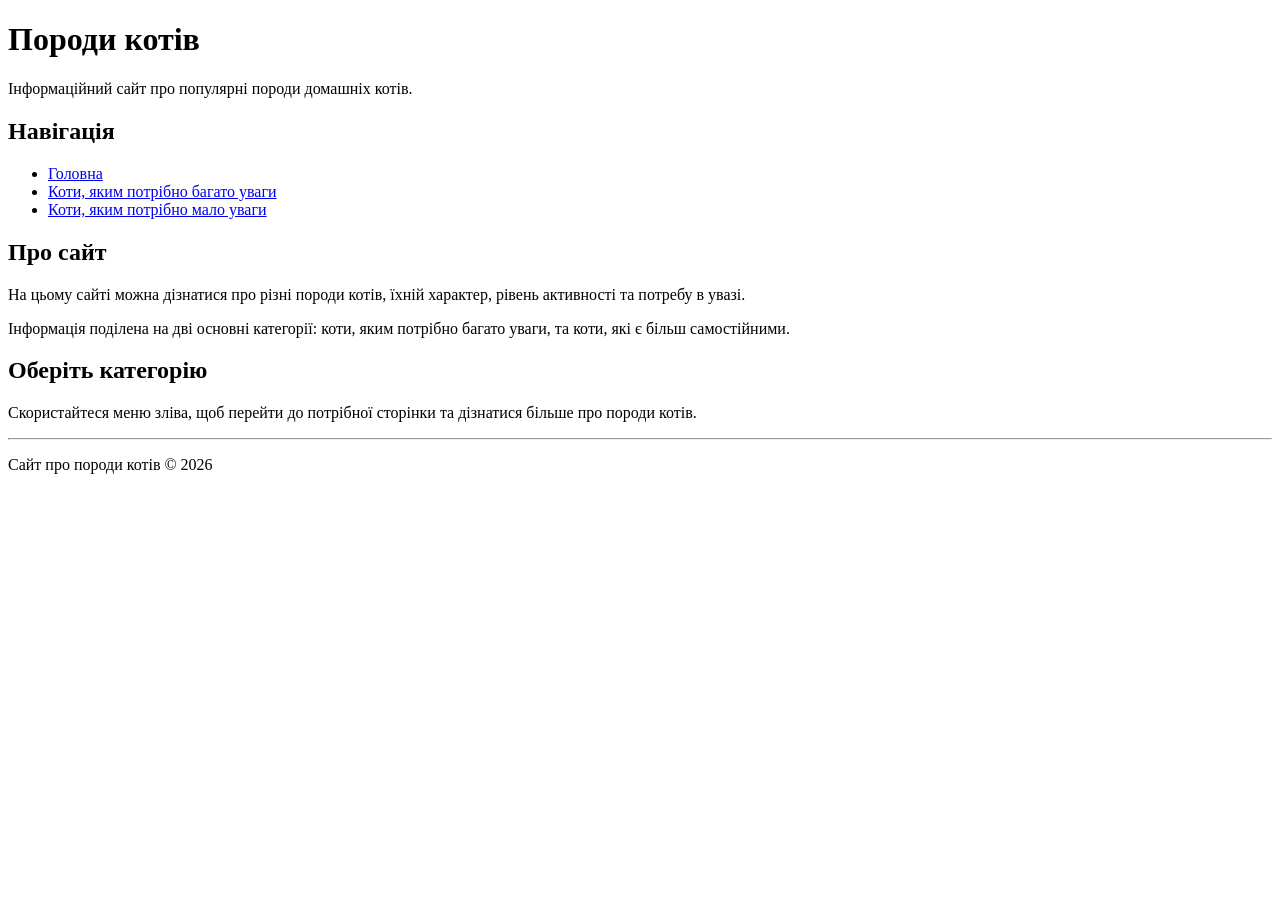
==== index.html @ 2200c837 "Initial commit" ====
<!DOCTYPE html>
<html lang="uk">

<head>
    <meta charset="UTF-8">
    <title>Породи котів</title>
</head>

<body>

    <!-- Верхній колонтитул -->
    <div id="header">

        <h1>Породи котів</h1>

        <p>
            Інформаційний сайт про популярні породи домашніх котів.
        </p>

    </div>

    <!-- Основна область сторінки -->
    <div id="page">

        <!-- Бокова колонка -->
        <div id="sidebar">

            <h2>Навігація</h2>

            <ul>
                <li>
                    <a href="index.html">Головна</a>
                </li>

                <li>
                    <a href="high-attention.html">
                        Коти, яким потрібно багато уваги
                    </a>
                </li>

                <li>
                    <a href="low-attention.html">
                        Коти, яким потрібно мало уваги
                    </a>
                </li>
            </ul>

        </div>

        <!-- Основний вміст -->
        <div id="content">

            <h2>Про сайт</h2>

            <p>
                На цьому сайті можна дізнатися про різні породи котів,
                їхній характер, рівень активності та потребу в увазі.
            </p>

            <p>
                Інформація поділена на дві основні категорії:
                коти, яким потрібно багато уваги, та коти,
                які є більш самостійними.
            </p>

            <h2>Оберіть категорію</h2>

            <p>
                Скористайтеся меню зліва, щоб перейти до потрібної
                сторінки та дізнатися більше про породи котів.
            </p>

        </div>

    </div>

    <!-- Нижній колонтитул -->
    <div id="footer">

        <hr>

        <p>
            Сайт про породи котів &copy; 2026
        </p>

    </div>

</body>

</html>
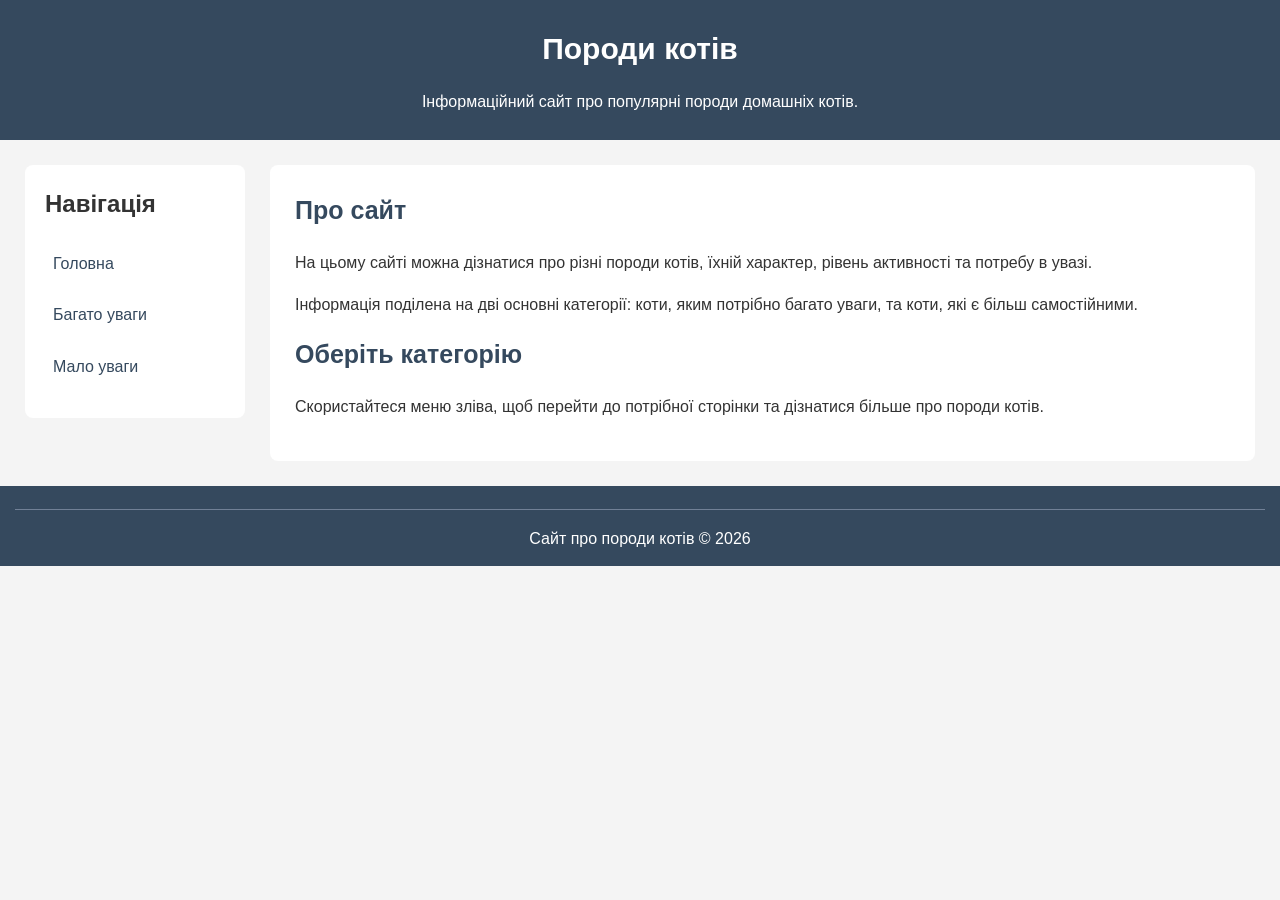
==== commit 562bedc2: "lab-4-changes added style.css file added css classes and linked style.css to html files" ====
--- a/index.html
+++ b/index.html
@@ -1,46 +1,50 @@
+
 <!DOCTYPE html>
 <html lang="uk">
 
 <head>
     <meta charset="UTF-8">
     <title>Породи котів</title>
+    <link rel="stylesheet" href="style.css">
 </head>
 
-<body>
+<body class="page-body">
 
     <!-- Верхній колонтитул -->
-    <div id="header">
+    <div id="header" class="header">
 
-        <h1>Породи котів</h1>
+        <h1 class="header-title">Породи котів</h1>
 
-        <p>
+        <p class="header-description">
             Інформаційний сайт про популярні породи домашніх котів.
         </p>
 
     </div>
 
     <!-- Основна область сторінки -->
-    <div id="page">
+    <div id="page" class="page-layout">
 
         <!-- Бокова колонка -->
-        <div id="sidebar">
+        <div id="sidebar" class="sidebar">
 
-            <h2>Навігація</h2>
+            <h2 class="sidebar-title">Навігація</h2>
 
-            <ul>
-                <li>
-                    <a href="index.html">Головна</a>
-                </li>
-
-                <li>
-                    <a href="high-attention.html">
-                        Коти, яким потрібно багато уваги
+            <ul class="nav-list">
+                <li class="nav-item">
+                    <a class="nav-link" href="index.html">
+                        Головна
                     </a>
                 </li>
 
-                <li>
-                    <a href="low-attention.html">
-                        Коти, яким потрібно мало уваги
+                <li class="nav-item">
+                    <a class="nav-link" href="high-attention.html">
+                        Багато уваги
+                    </a>
+                </li>
+
+                <li class="nav-item">
+                    <a class="nav-link" href="low-attention.html">
+                        Мало уваги
                     </a>
                 </li>
             </ul>
@@ -48,24 +52,24 @@
         </div>
 
         <!-- Основний вміст -->
-        <div id="content">
+        <div id="content" class="content">
 
-            <h2>Про сайт</h2>
+            <h2 class="cat-title">Про сайт</h2>
 
-            <p>
+            <p class="cat-description">
                 На цьому сайті можна дізнатися про різні породи котів,
                 їхній характер, рівень активності та потребу в увазі.
             </p>
 
-            <p>
+            <p class="cat-description">
                 Інформація поділена на дві основні категорії:
                 коти, яким потрібно багато уваги, та коти,
                 які є більш самостійними.
             </p>
 
-            <h2>Оберіть категорію</h2>
+            <h2 class="cat-title">Оберіть категорію</h2>
 
-            <p>
+            <p class="cat-description">
                 Скористайтеся меню зліва, щоб перейти до потрібної
                 сторінки та дізнатися більше про породи котів.
             </p>
@@ -75,11 +79,11 @@
     </div>
 
     <!-- Нижній колонтитул -->
-    <div id="footer">
+    <div id="footer" class="footer">
 
-        <hr>
+        <hr class="footer-divider">
 
-        <p>
+        <p class="footer-text">
             Сайт про породи котів &copy; 2026
         </p>
 
@@ -87,4 +91,4 @@
 
 </body>
 
-</html>+</html>
--- a/style.css
+++ b/style.css
@@ -0,0 +1,157 @@
+
+/* Загальне оформлення сторінки */
+.page-body {
+    margin: 0;
+    font-family: Arial, sans-serif;
+    background-color: #f4f4f4;
+    color: #333333;
+    line-height: 1.6;
+}
+
+/* Верхній колонтитул */
+.header {
+    background-color: #35495e;
+    color: white;
+    text-align: center;
+    padding: 25px;
+}
+
+.header-title {
+    margin: 0;
+    font-size: 30px;
+}
+
+.header-description {
+    margin-bottom: 0;
+    font-size: 16px;
+}
+
+/* Основна область сторінки */
+.page-layout {
+    display: flex;
+    align-items: flex-start;
+    gap: 25px;
+    padding: 25px;
+}
+
+/* Бокова колонка */
+.sidebar {
+    width: 220px;
+    flex-shrink: 0;
+    background-color: white;
+    padding: 20px;
+    border-radius: 8px;
+    box-sizing: border-box;
+}
+
+.sidebar-title {
+    margin-top: 0;
+}
+
+.nav-list {
+    list-style-type: none;
+    padding: 0;
+    margin: 0;
+}
+
+.nav-item {
+    margin-bottom: 10px;
+}
+
+.nav-link {
+    display: block;
+    padding: 8px;
+    color: #35495e;
+    text-decoration: none;
+    border-radius: 4px;
+}
+
+.nav-link:hover {
+    background-color: #e5eaf0;
+    color: #1d3557;
+}
+
+/* Основний вміст */
+.content {
+    flex: 1;
+    min-width: 0;
+    background-color: white;
+    padding: 25px;
+    border-radius: 8px;
+}
+
+.cat-title {
+    color: #35495e;
+    font-size: 25px;
+    margin-top: 0;
+}
+
+.cat-image {
+    display: block;
+    width: 100%;
+    max-width: 400px;
+    height: auto;
+    border-radius: 8px;
+    margin-bottom: 15px;
+}
+
+.cat-description {
+    font-size: 16px;
+}
+
+.characteristics-title {
+    font-size: 18px;
+    color: #52677d;
+}
+
+.characteristics-list {
+    padding-left: 25px;
+}
+
+.characteristics-list li {
+    margin-bottom: 5px;
+}
+
+.cat-divider {
+    border: none;
+    border-top: 1px solid #dddddd;
+    margin: 30px 0;
+}
+
+/* Нижній колонтитул */
+.footer {
+    background-color: #35495e;
+    color: white;
+    text-align: center;
+    padding: 15px;
+}
+
+.footer-divider {
+    border: none;
+    border-top: 1px solid #718096;
+}
+
+.footer-text {
+    margin-bottom: 0;
+}
+
+/* Адаптація для вузьких екранів */
+@media (max-width: 700px) {
+    .page-layout {
+        flex-direction: column;
+        padding: 15px;
+    }
+
+    .sidebar {
+        width: 100%;
+    }
+
+    .content {
+        width: 100%;
+        padding: 15px;
+    }
+
+    .header-title {
+        font-size: 24px;
+    }
+}
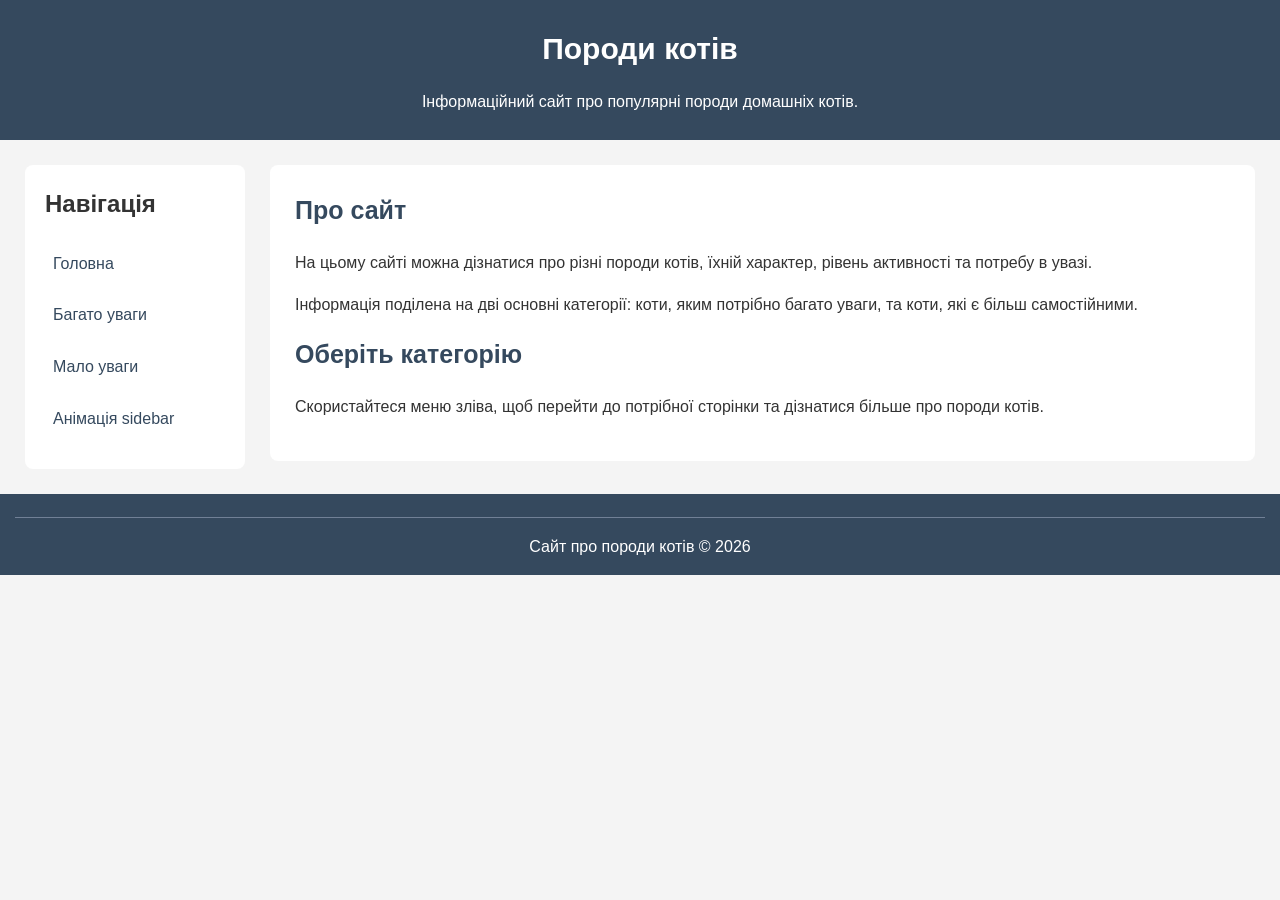
==== commit 09f81fc0: "lab5" ====
--- a/index.html
+++ b/index.html
@@ -47,6 +47,12 @@
                         Мало уваги
                     </a>
                 </li>
+
+                <li class="nav-item">
+                    <a class="nav-link" href="animation.html">
+                        Анімація sidebar
+                    </a>
+                </li>
             </ul>
 
         </div>
